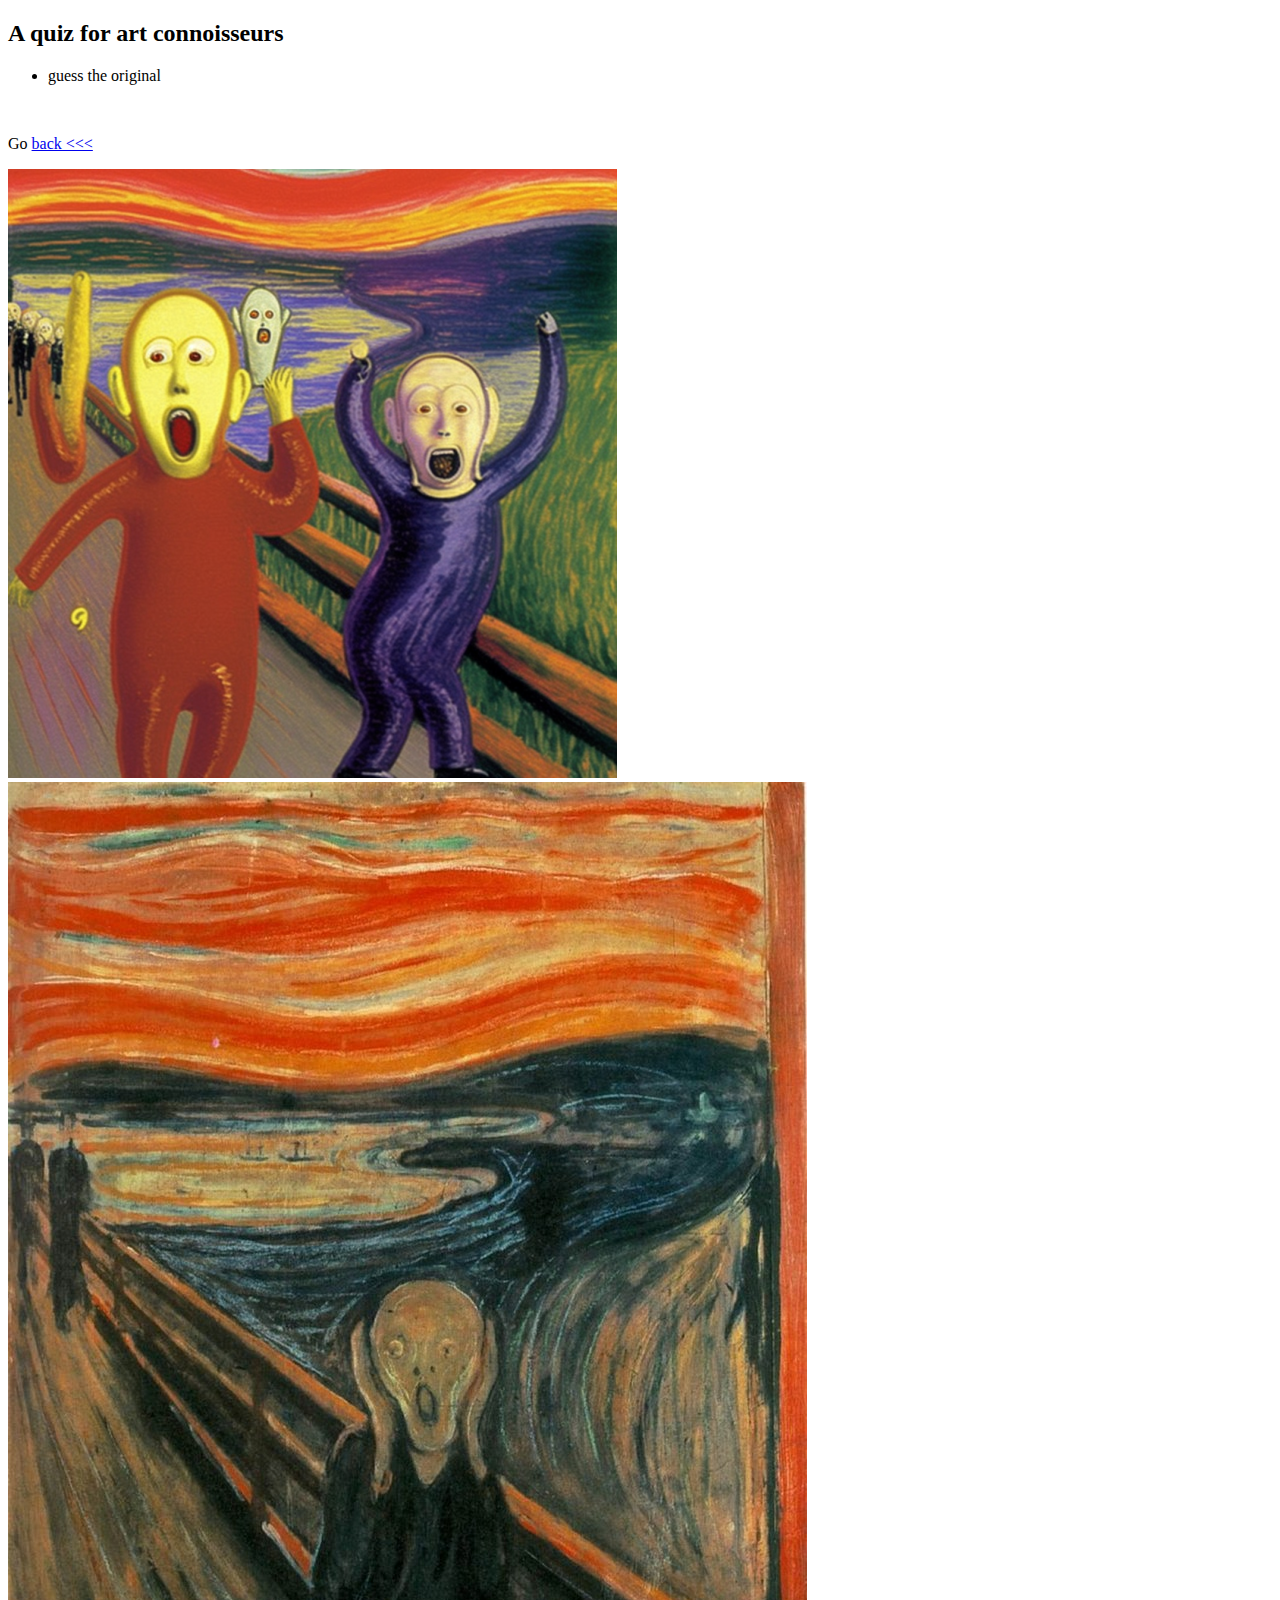
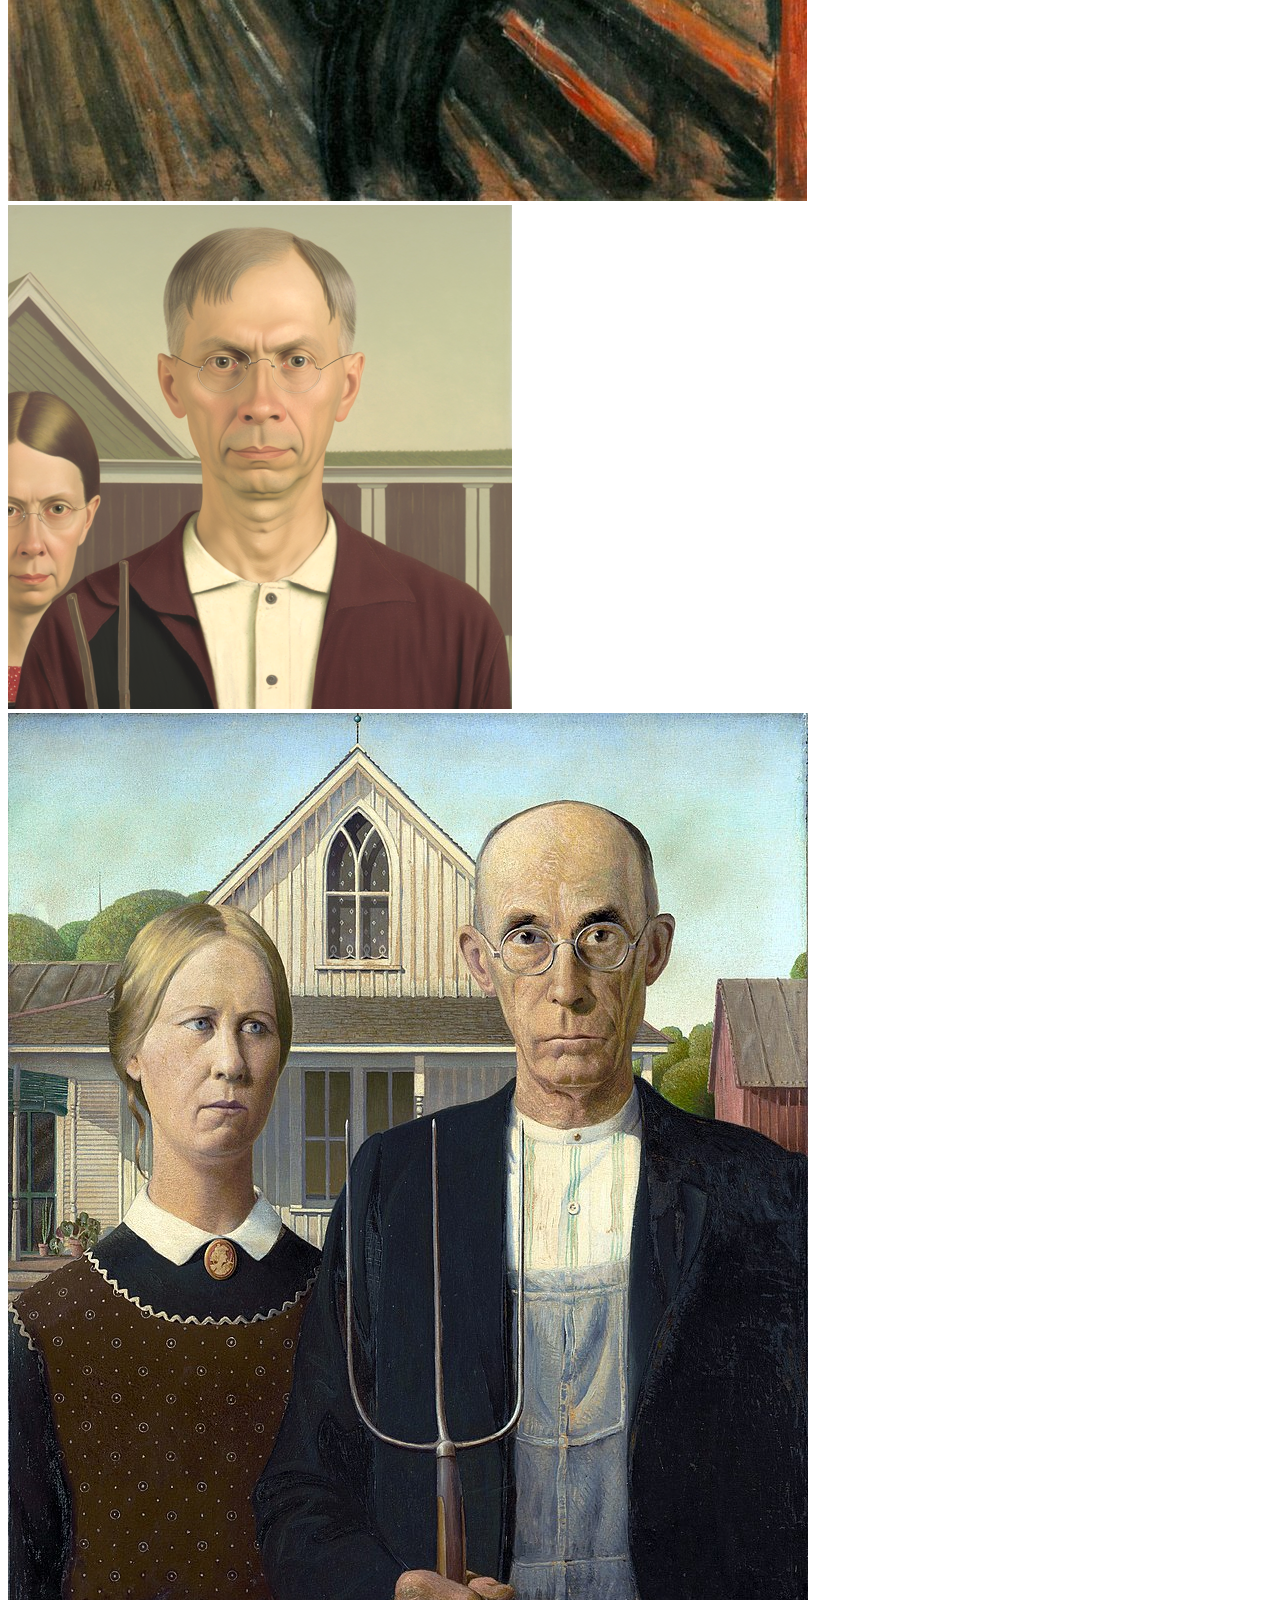
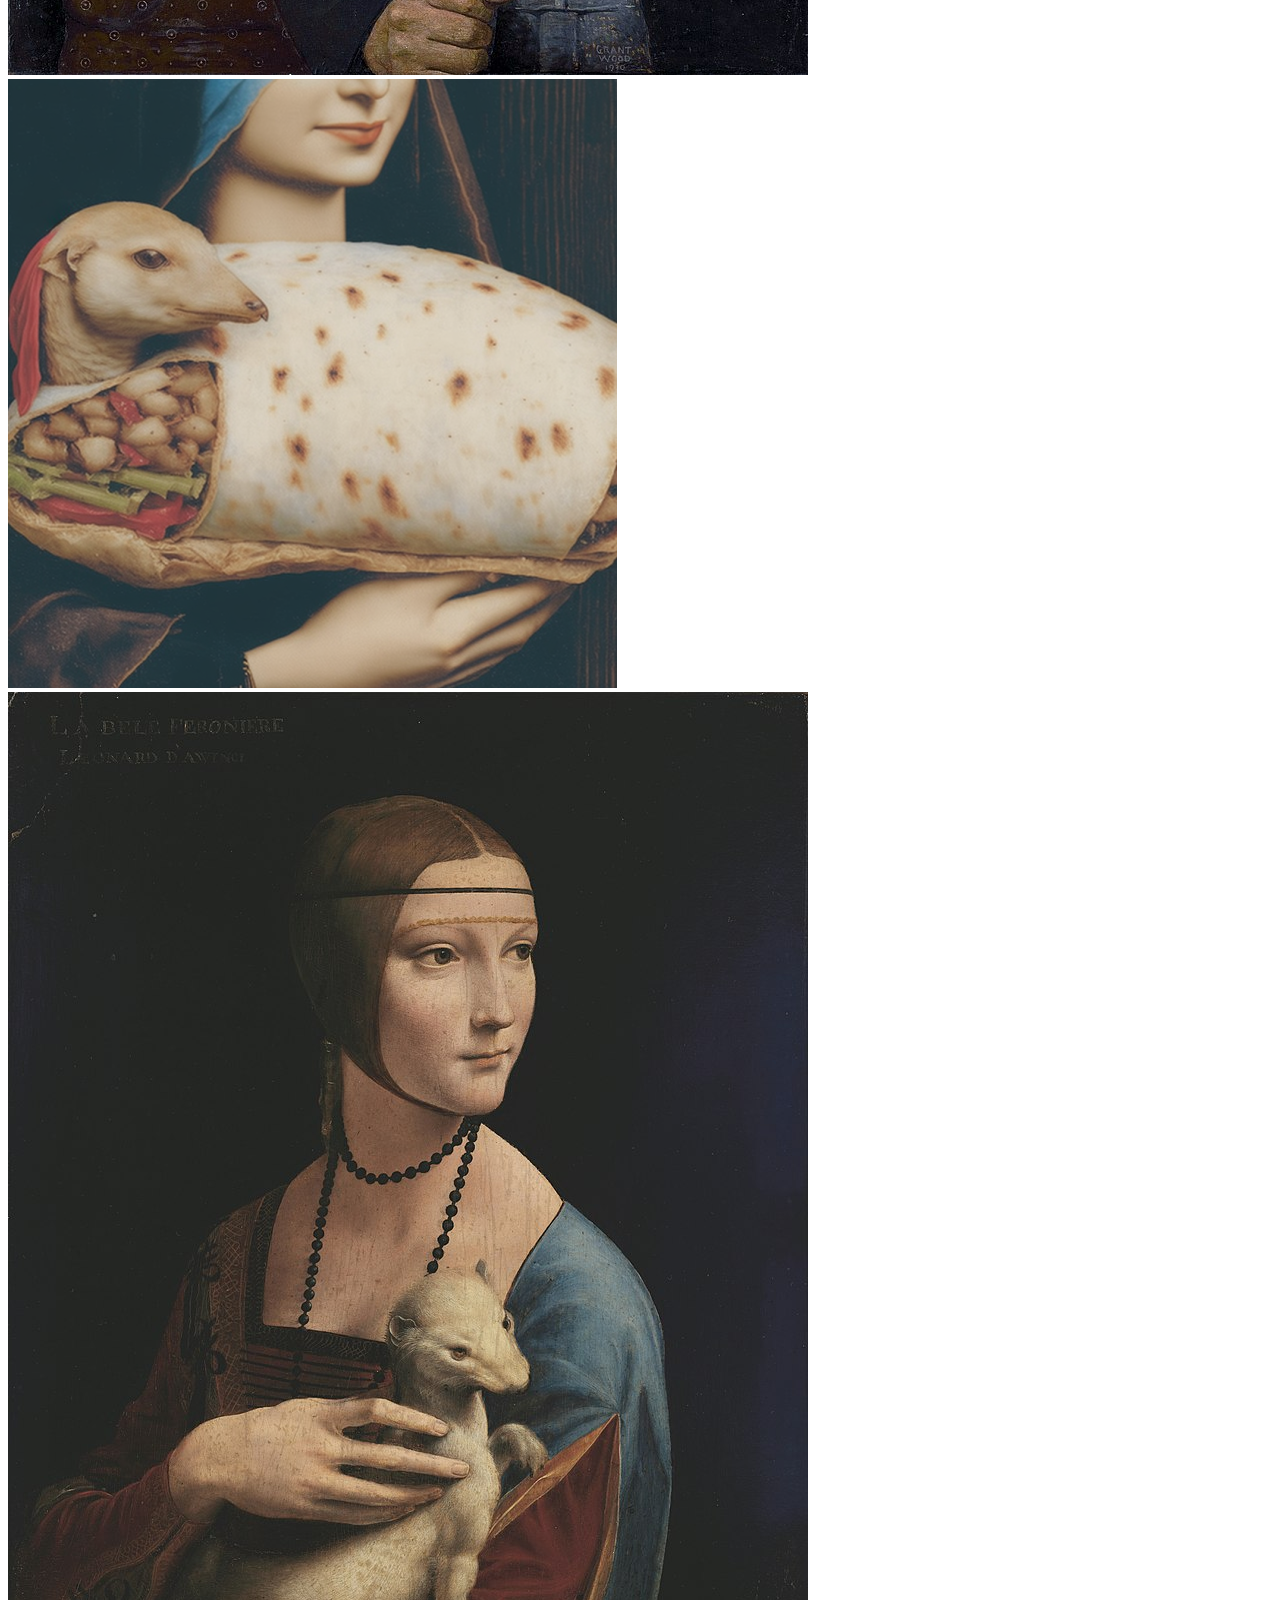
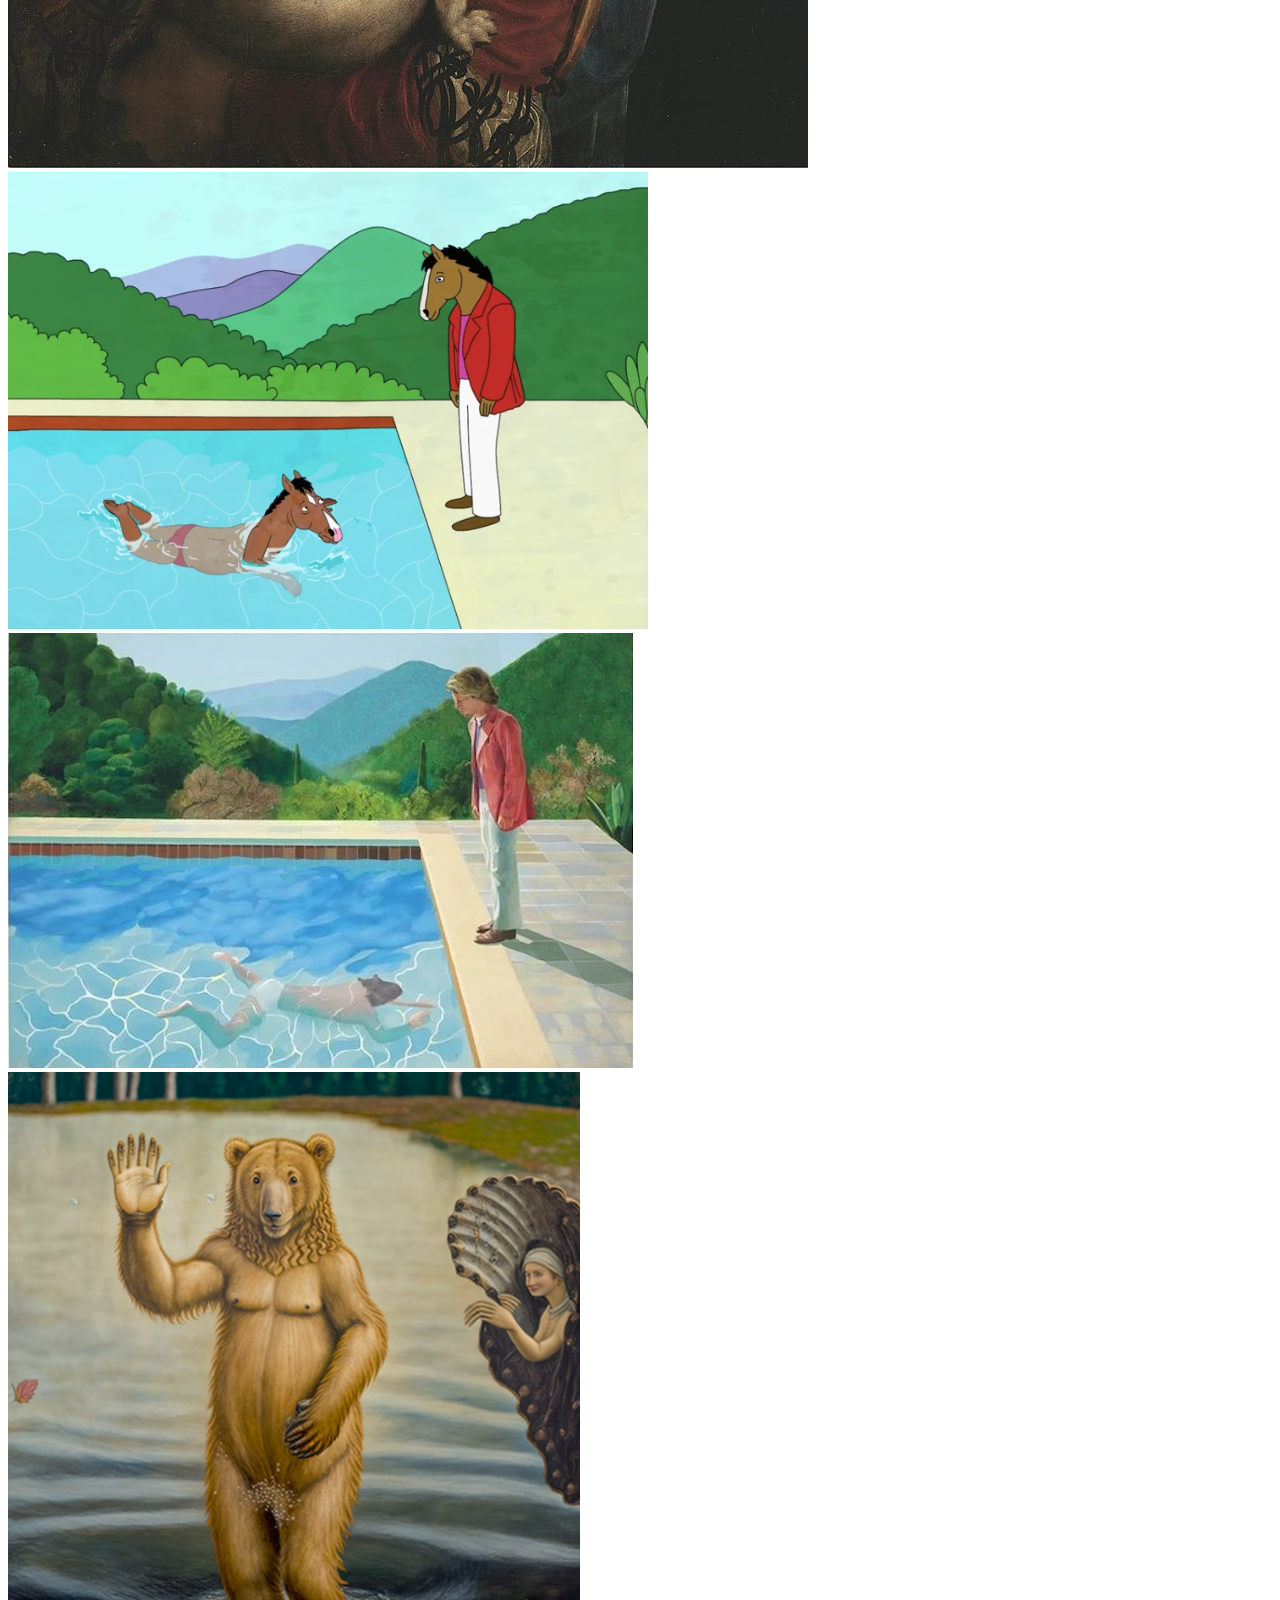
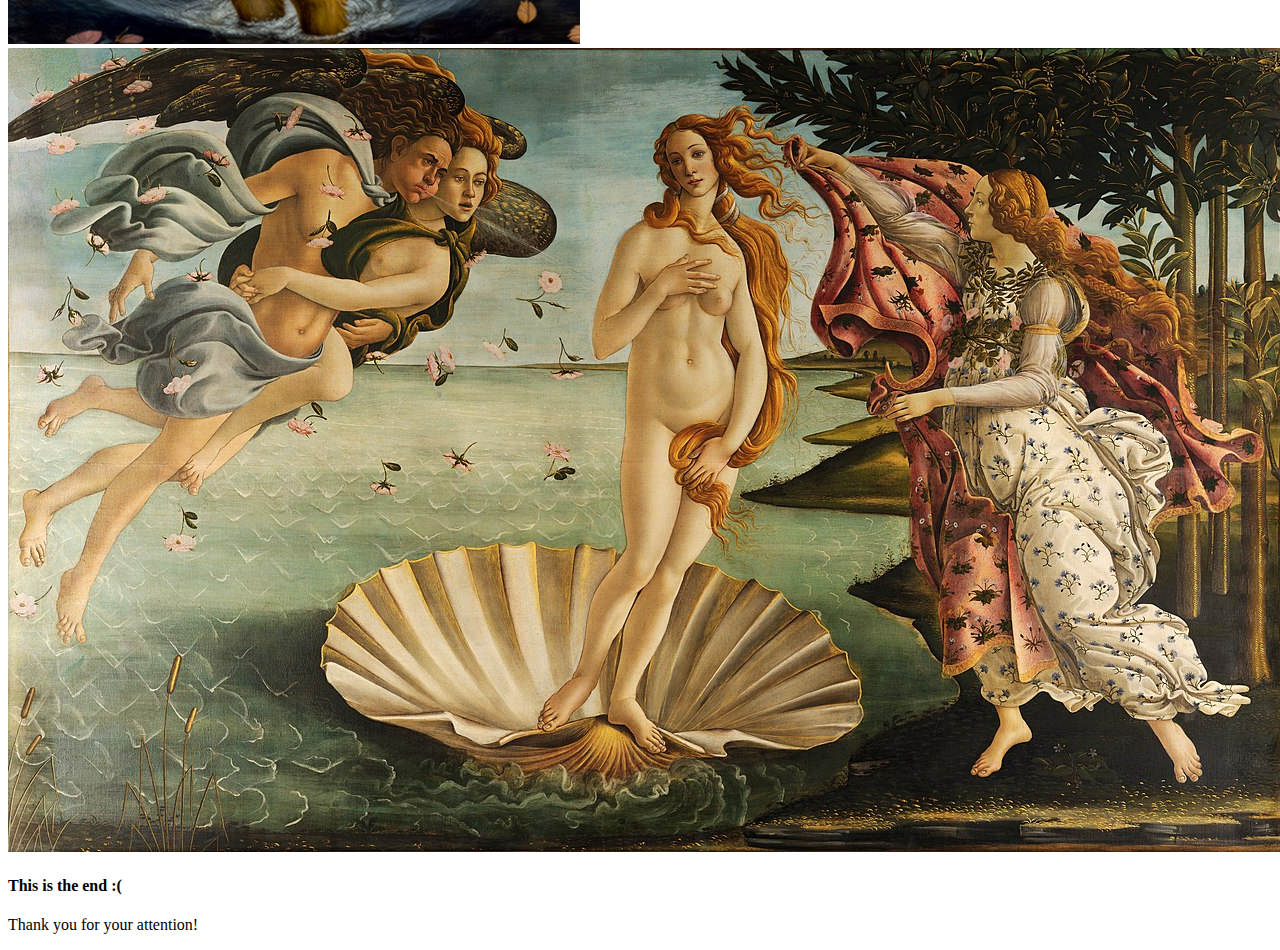
==== quiz.html @ 8bb58770 "Page (files) are added" ====
<!doctype html>
<html>
	<head>
		<meta charset="utf-8">
		<meta name="viewport" content="width=device-width, initial-scale=1.0, maximum-scale=1.0, user-scalable=no">

		<title>4 - Quiz</title>

		<link rel="stylesheet" href="dist/reset.css">
		<link rel="stylesheet" href="dist/reveal.css">
		<link rel="stylesheet" href="css/main.css">
		<link rel="stylesheet" href="css/lite.css">
		<link rel="stylesheet" href="dist/theme/white.css">
		<link rel="stylesheet" href="plugin/highlight/monokai.css">
		<script type="text/javascript" src="js/page.js"></script>
	</head>
	<body>
		<div class="reveal">
			<div class="slides">
				<section>
					<!-- - - - - - - Slide - - - - - - -->
					<h2>A quiz for art connoisseurs</h2>
					<ul>
						<li>guess the original</li>
					</ul>
					<br/>
					<p>
						Go <a href="usage.html">back &lt;&lt;&lt;</a>
					</p>
				</section>	
				<section>
					<!-- - - - - - - Slide - - - - - - -->
					<section>
						<img src="img/quiz_moonk_version.png" />
					</section>
					<section>
						<img class="stretch" src="img/quiz_moonk_orig.jpg" />
					</section>
				</section>
				<section>
					<!-- - - - - - - Slide - - - - - - -->
					<section>
						<img src="img/quiz_wood_version.png" />
					</section>
					<section>
						<img class="stretch" src="img/quiz_wood_orig.jpg" />
					</section>
				</section>
				<section>
					<!-- - - - - - - Slide - - - - - - -->
					<section>
						<img src="img/quiz_vinci_version.png" />
					</section>
					<section>
						<img class="stretch" src="img/quiz_vinci_orig.jpg" />
					</section>
				</section>
				<section>
					<!-- - - - - - - Slide - - - - - - -->
					<section>
						<img src="img/quiz_hockney_version.png" />
					</section>
					<section>
						<img class="stretch" src="img/quiz_hockney_orig.jpg" />
					</section>
				</section>
				<section>
					<!-- - - - - - - Slide - - - - - - -->
					<section>
						<img src="img/quiz_boticelli_version.png" />
					</section>
					<section>
						<img class="stretch" src="img/quiz_boticelli_orig.jpg" />
					</section>
				</section>
				<section>
					<!-- - - - - - - Slide - - - - - - -->
					<h4>This is the end :(</h4>
					<p>Thank you for your attention!</p>
				</section>
			</div>
		</div>

		<script src="dist/reveal.js"></script>
		<script src="plugin/notes/notes.js"></script>
		<script src="plugin/markdown/markdown.js"></script>
		<script src="plugin/highlight/highlight.js"></script>
		<script>
			Reveal.initialize({
				hash: true,

				// Learn about plugins: https://revealjs.com/plugins/
				plugins: [ RevealMarkdown, RevealHighlight, RevealNotes ]
			});
			setupPage(); 
		</script>
	</body>
</html>
---- css/main.css ----
.block-middle {
	text-align: center
}

.code-entry {
	font-family: monospace, monospace;
	color: #6060FF;
}

.matroska li:nth-child(odd) {
	color: #B5C0B5;
}

img.big-pic {
    width: 71vw;
    height: 73vh;
}

img.small-pic {
    width: 6 vw;
    height: 9 vh;
}

.matroska-white li:nth-child(odd) {
	color: #555538;
}

.fade-item {
    transition: .2s all ease-in-out;
    opacity: 0;
}

.fadein {
    animation: fadeIn 0.9s 1;
    animation-fill-mode: forwards;
}

@keyframes fadeIn {
    0% {
        opacity: 0;
    }
    100% {
        opacity: 1;
    }
}

.grid-horizontal {
  display: grid;
  grid-auto-flow: column;
}

.grid-table {
   display: grid;
   grid-template-columns: 30vw auto;
}
---- css/lite.css ----
.code-entry {
	font-family: monospace, monospace;
	color: #3030E8;
}

.matroska li:nth-child(odd) {
	color: #555538;
}
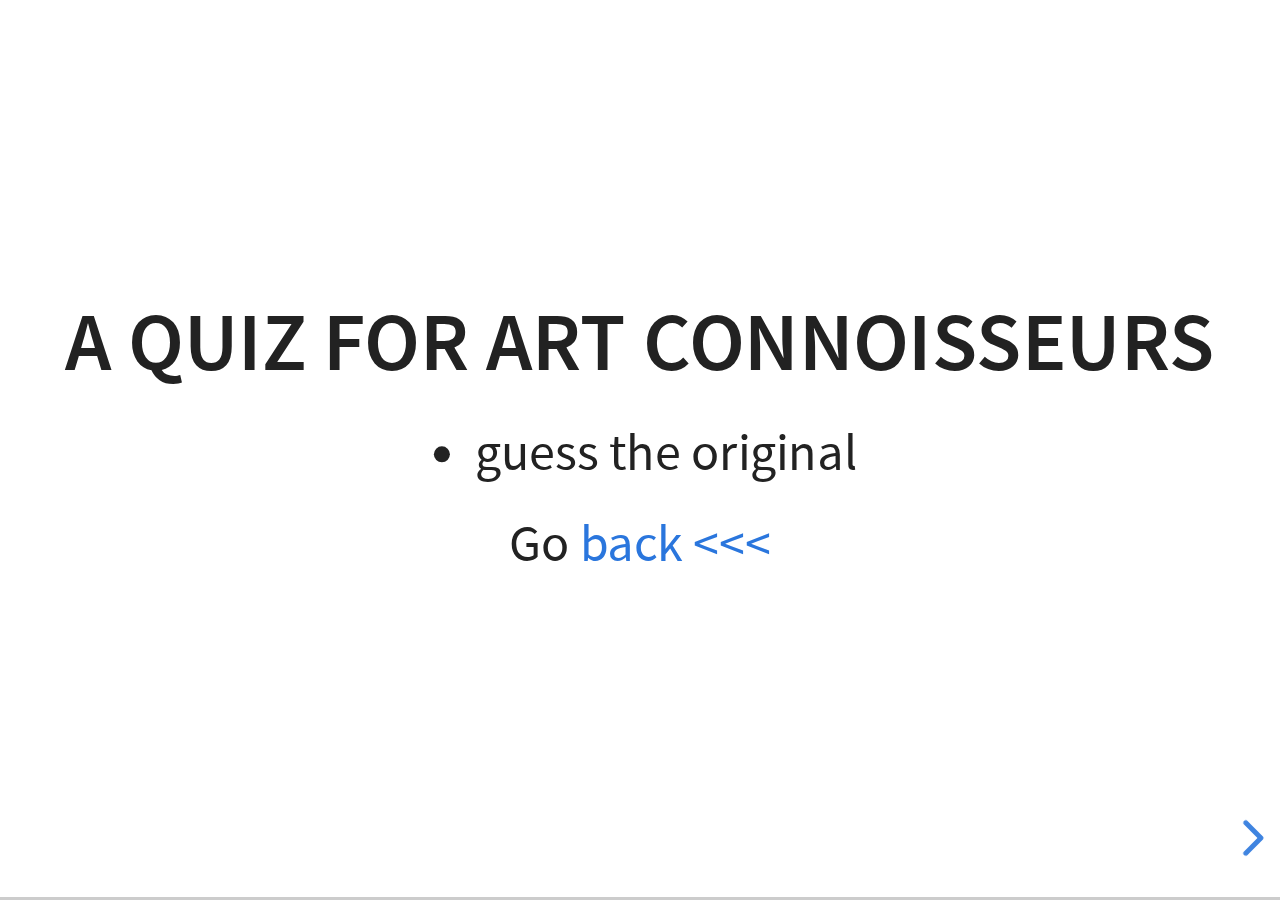
==== commit 00a7fee1: "Update quiz (Vermeer)" ====
--- a/quiz.html
+++ b/quiz.html
@@ -58,10 +58,10 @@
 				<section>
 					<!-- - - - - - - Slide - - - - - - -->
 					<section>
-						<img src="img/quiz_hockney_version.png" />
+						<img src="img/quiz_vermeer_version.png" />
 					</section>
 					<section>
-						<img class="stretch" src="img/quiz_hockney_orig.jpg" />
+						<img class="stretch" src="img/quiz_vermeer_orig.jpg" />
 					</section>
 				</section>
 				<section>
--- a/dist/reveal.css
+++ b/dist/reveal.css
@@ -0,0 +1,8 @@
+/*!
+* reveal.js 4.4.0
+* https://revealjs.com
+* MIT licensed
+*
+* Copyright (C) 2011-2022 Hakim El Hattab, https://hakim.se
+*/
+.reveal .r-stretch,.reveal .stretch{max-width:none;max-height:none}.reveal pre.r-stretch code,.reveal pre.stretch code{height:100%;max-height:100%;box-sizing:border-box}.reveal .r-fit-text{display:inline-block;white-space:nowrap}.reveal .r-stack{display:grid}.reveal .r-stack>*{grid-area:1/1;margin:auto}.reveal .r-hstack,.reveal .r-vstack{display:flex}.reveal .r-hstack img,.reveal .r-hstack video,.reveal .r-vstack img,.reveal .r-vstack video{min-width:0;min-height:0;object-fit:contain}.reveal .r-vstack{flex-direction:column;align-items:center;justify-content:center}.reveal .r-hstack{flex-direction:row;align-items:center;justify-content:center}.reveal .items-stretch{align-items:stretch}.reveal .items-start{align-items:flex-start}.reveal .items-center{align-items:center}.reveal .items-end{align-items:flex-end}.reveal .justify-between{justify-content:space-between}.reveal .justify-around{justify-content:space-around}.reveal .justify-start{justify-content:flex-start}.reveal .justify-center{justify-content:center}.reveal .justify-end{justify-content:flex-end}html.reveal-full-page{width:100%;height:100%;height:100vh;height:calc(var(--vh,1vh) * 100);overflow:hidden}.reveal-viewport{height:100%;overflow:hidden;position:relative;line-height:1;margin:0;background-color:#fff;color:#000}.reveal-viewport:fullscreen{top:0!important;left:0!important;width:100%!important;height:100%!important;transform:none!important}.reveal .slides section .fragment{opacity:0;visibility:hidden;transition:all .2s ease;will-change:opacity}.reveal .slides section .fragment.visible{opacity:1;visibility:inherit}.reveal .slides section .fragment.disabled{transition:none}.reveal .slides section .fragment.grow{opacity:1;visibility:inherit}.reveal .slides section .fragment.grow.visible{transform:scale(1.3)}.reveal .slides section .fragment.shrink{opacity:1;visibility:inherit}.reveal .slides section .fragment.shrink.visible{transform:scale(.7)}.reveal .slides section .fragment.zoom-in{transform:scale(.1)}.reveal .slides section .fragment.zoom-in.visible{transform:none}.reveal .slides section .fragment.fade-out{opacity:1;visibility:inherit}.reveal .slides section .fragment.fade-out.visible{opacity:0;visibility:hidden}.reveal .slides section .fragment.semi-fade-out{opacity:1;visibility:inherit}.reveal .slides section .fragment.semi-fade-out.visible{opacity:.5;visibility:inherit}.reveal .slides section .fragment.strike{opacity:1;visibility:inherit}.reveal .slides section .fragment.strike.visible{text-decoration:line-through}.reveal .slides section .fragment.fade-up{transform:translate(0,40px)}.reveal .slides section .fragment.fade-up.visible{transform:translate(0,0)}.reveal .slides section .fragment.fade-down{transform:translate(0,-40px)}.reveal .slides section .fragment.fade-down.visible{transform:translate(0,0)}.reveal .slides section .fragment.fade-right{transform:translate(-40px,0)}.reveal .slides section .fragment.fade-right.visible{transform:translate(0,0)}.reveal .slides section .fragment.fade-left{transform:translate(40px,0)}.reveal .slides section .fragment.fade-left.visible{transform:translate(0,0)}.reveal .slides section .fragment.current-visible,.reveal .slides section .fragment.fade-in-then-out{opacity:0;visibility:hidden}.reveal .slides section .fragment.current-visible.current-fragment,.reveal .slides section .fragment.fade-in-then-out.current-fragment{opacity:1;visibility:inherit}.reveal .slides section .fragment.fade-in-then-semi-out{opacity:0;visibility:hidden}.reveal .slides section .fragment.fade-in-then-semi-out.visible{opacity:.5;visibility:inherit}.reveal .slides section .fragment.fade-in-then-semi-out.current-fragment{opacity:1;visibility:inherit}.reveal .slides section .fragment.highlight-blue,.reveal .slides section .fragment.highlight-current-blue,.reveal .slides section .fragment.highlight-current-green,.reveal .slides section .fragment.highlight-current-red,.reveal .slides section .fragment.highlight-green,.reveal .slides section .fragment.highlight-red{opacity:1;visibility:inherit}.reveal .slides section .fragment.highlight-red.visible{color:#ff2c2d}.reveal .slides section .fragment.highlight-green.visible{color:#17ff2e}.reveal .slides section .fragment.highlight-blue.visible{color:#1b91ff}.reveal .slides section .fragment.highlight-current-red.current-fragment{color:#ff2c2d}.reveal .slides section .fragment.highlight-current-green.current-fragment{color:#17ff2e}.reveal .slides section .fragment.highlight-current-blue.current-fragment{color:#1b91ff}.reveal:after{content:"";font-style:italic}.reveal iframe{z-index:1}.reveal a{position:relative}@keyframes bounce-right{0%,10%,25%,40%,50%{transform:translateX(0)}20%{transform:translateX(10px)}30%{transform:translateX(-5px)}}@keyframes bounce-left{0%,10%,25%,40%,50%{transform:translateX(0)}20%{transform:translateX(-10px)}30%{transform:translateX(5px)}}@keyframes bounce-down{0%,10%,25%,40%,50%{transform:translateY(0)}20%{transform:translateY(10px)}30%{transform:translateY(-5px)}}.reveal .controls{display:none;position:absolute;top:auto;bottom:12px;right:12px;left:auto;z-index:11;color:#000;pointer-events:none;font-size:10px}.reveal .controls button{position:absolute;padding:0;background-color:transparent;border:0;outline:0;cursor:pointer;color:currentColor;transform:scale(.9999);transition:color .2s ease,opacity .2s ease,transform .2s ease;z-index:2;pointer-events:auto;font-size:inherit;visibility:hidden;opacity:0;-webkit-appearance:none;-webkit-tap-highlight-color:transparent}.reveal .controls .controls-arrow:after,.reveal .controls .controls-arrow:before{content:"";position:absolute;top:0;left:0;width:2.6em;height:.5em;border-radius:.25em;background-color:currentColor;transition:all .15s ease,background-color .8s ease;transform-origin:.2em 50%;will-change:transform}.reveal .controls .controls-arrow{position:relative;width:3.6em;height:3.6em}.reveal .controls .controls-arrow:before{transform:translateX(.5em) translateY(1.55em) rotate(45deg)}.reveal .controls .controls-arrow:after{transform:translateX(.5em) translateY(1.55em) rotate(-45deg)}.reveal .controls .controls-arrow:hover:before{transform:translateX(.5em) translateY(1.55em) rotate(40deg)}.reveal .controls .controls-arrow:hover:after{transform:translateX(.5em) translateY(1.55em) rotate(-40deg)}.reveal .controls .controls-arrow:active:before{transform:translateX(.5em) translateY(1.55em) rotate(36deg)}.reveal .controls .controls-arrow:active:after{transform:translateX(.5em) translateY(1.55em) rotate(-36deg)}.reveal .controls .navigate-left{right:6.4em;bottom:3.2em;transform:translateX(-10px)}.reveal .controls .navigate-left.highlight{animation:bounce-left 2s 50 both ease-out}.reveal .controls .navigate-right{right:0;bottom:3.2em;transform:translateX(10px)}.reveal .controls .navigate-right .controls-arrow{transform:rotate(180deg)}.reveal .controls .navigate-right.highlight{animation:bounce-right 2s 50 both ease-out}.reveal .controls .navigate-up{right:3.2em;bottom:6.4em;transform:translateY(-10px)}.reveal .controls .navigate-up .controls-arrow{transform:rotate(90deg)}.reveal .controls .navigate-down{right:3.2em;bottom:-1.4em;padding-bottom:1.4em;transform:translateY(10px)}.reveal .controls .navigate-down .controls-arrow{transform:rotate(-90deg)}.reveal .controls .navigate-down.highlight{animation:bounce-down 2s 50 both ease-out}.reveal .controls[data-controls-back-arrows=faded] .navigate-up.enabled{opacity:.3}.reveal .controls[data-controls-back-arrows=faded] .navigate-up.enabled:hover{opacity:1}.reveal .controls[data-controls-back-arrows=hidden] .navigate-up.enabled{opacity:0;visibility:hidden}.reveal .controls .enabled{visibility:visible;opacity:.9;cursor:pointer;transform:none}.reveal .controls .enabled.fragmented{opacity:.5}.reveal .controls .enabled.fragmented:hover,.reveal .controls .enabled:hover{opacity:1}.reveal:not(.rtl) .controls[data-controls-back-arrows=faded] .navigate-left.enabled{opacity:.3}.reveal:not(.rtl) .controls[data-controls-back-arrows=faded] .navigate-left.enabled:hover{opacity:1}.reveal:not(.rtl) .controls[data-controls-back-arrows=hidden] .navigate-left.enabled{opacity:0;visibility:hidden}.reveal.rtl .controls[data-controls-back-arrows=faded] .navigate-right.enabled{opacity:.3}.reveal.rtl .controls[data-controls-back-arrows=faded] .navigate-right.enabled:hover{opacity:1}.reveal.rtl .controls[data-controls-back-arrows=hidden] .navigate-right.enabled{opacity:0;visibility:hidden}.reveal[data-navigation-mode=linear].has-horizontal-slides .navigate-down,.reveal[data-navigation-mode=linear].has-horizontal-slides .navigate-up{display:none}.reveal:not(.has-vertical-slides) .controls .navigate-left,.reveal[data-navigation-mode=linear].has-horizontal-slides .navigate-left{bottom:1.4em;right:5.5em}.reveal:not(.has-vertical-slides) .controls .navigate-right,.reveal[data-navigation-mode=linear].has-horizontal-slides .navigate-right{bottom:1.4em;right:.5em}.reveal:not(.has-horizontal-slides) .controls .navigate-up{right:1.4em;bottom:5em}.reveal:not(.has-horizontal-slides) .controls .navigate-down{right:1.4em;bottom:.5em}.reveal.has-dark-background .controls{color:#fff}.reveal.has-light-background .controls{color:#000}.reveal.no-hover .controls .controls-arrow:active:before,.reveal.no-hover .controls .controls-arrow:hover:before{transform:translateX(.5em) translateY(1.55em) rotate(45deg)}.reveal.no-hover .controls .controls-arrow:active:after,.reveal.no-hover .controls .controls-arrow:hover:after{transform:translateX(.5em) translateY(1.55em) rotate(-45deg)}@media screen and (min-width:500px){.reveal .controls[data-controls-layout=edges]{top:0;right:0;bottom:0;left:0}.reveal .controls[data-controls-layout=edges] .navigate-down,.reveal .controls[data-controls-layout=edges] .navigate-left,.reveal .controls[data-controls-layout=edges] .navigate-right,.reveal .controls[data-controls-layout=edges] .navigate-up{bottom:auto;right:auto}.reveal .controls[data-controls-layout=edges] .navigate-left{top:50%;left:.8em;margin-top:-1.8em}.reveal .controls[data-controls-layout=edges] .navigate-right{top:50%;right:.8em;margin-top:-1.8em}.reveal .controls[data-controls-layout=edges] .navigate-up{top:.8em;left:50%;margin-left:-1.8em}.reveal .controls[data-controls-layout=edges] .navigate-down{bottom:-.3em;left:50%;margin-left:-1.8em}}.reveal .progress{position:absolute;display:none;height:3px;width:100%;bottom:0;left:0;z-index:10;background-color:rgba(0,0,0,.2);color:#fff}.reveal .progress:after{content:"";display:block;position:absolute;height:10px;width:100%;top:-10px}.reveal .progress span{display:block;height:100%;width:100%;background-color:currentColor;transition:transform .8s cubic-bezier(.26,.86,.44,.985);transform-origin:0 0;transform:scaleX(0)}.reveal .slide-number{position:absolute;display:block;right:8px;bottom:8px;z-index:31;font-family:Helvetica,sans-serif;font-size:12px;line-height:1;color:#fff;background-color:rgba(0,0,0,.4);padding:5px}.reveal .slide-number a{color:currentColor}.reveal .slide-number-delimiter{margin:0 3px}.reveal{position:relative;width:100%;height:100%;overflow:hidden;touch-action:pinch-zoom}.reveal.embedded{touch-action:pan-y}.reveal .slides{position:absolute;width:100%;height:100%;top:0;right:0;bottom:0;left:0;margin:auto;pointer-events:none;overflow:visible;z-index:1;text-align:center;perspective:600px;perspective-origin:50% 40%}.reveal .slides>section{perspective:600px}.reveal .slides>section,.reveal .slides>section>section{display:none;position:absolute;width:100%;pointer-events:auto;z-index:10;transform-style:flat;transition:transform-origin .8s cubic-bezier(.26,.86,.44,.985),transform .8s cubic-bezier(.26,.86,.44,.985),visibility .8s cubic-bezier(.26,.86,.44,.985),opacity .8s cubic-bezier(.26,.86,.44,.985)}.reveal[data-transition-speed=fast] .slides section{transition-duration:.4s}.reveal[data-transition-speed=slow] .slides section{transition-duration:1.2s}.reveal .slides section[data-transition-speed=fast]{transition-duration:.4s}.reveal .slides section[data-transition-speed=slow]{transition-duration:1.2s}.reveal .slides>section.stack{padding-top:0;padding-bottom:0;pointer-events:none;height:100%}.reveal .slides>section.present,.reveal .slides>section>section.present{display:block;z-index:11;opacity:1}.reveal .slides>section:empty,.reveal .slides>section>section:empty,.reveal .slides>section>section[data-background-interactive],.reveal .slides>section[data-background-interactive]{pointer-events:none}.reveal.center,.reveal.center .slides,.reveal.center .slides section{min-height:0!important}.reveal .slides>section:not(.present),.reveal .slides>section>section:not(.present){pointer-events:none}.reveal.overview .slides>section,.reveal.overview .slides>section>section{pointer-events:auto}.reveal .slides>section.future,.reveal .slides>section.future>section,.reveal .slides>section.past,.reveal .slides>section.past>section,.reveal .slides>section>section.future,.reveal .slides>section>section.past{opacity:0}.reveal .slides>section[data-transition=slide].past,.reveal .slides>section[data-transition~=slide-out].past,.reveal.slide .slides>section:not([data-transition]).past{transform:translate(-150%,0)}.reveal .slides>section[data-transition=slide].future,.reveal .slides>section[data-transition~=slide-in].future,.reveal.slide .slides>section:not([data-transition]).future{transform:translate(150%,0)}.reveal .slides>section>section[data-transition=slide].past,.reveal .slides>section>section[data-transition~=slide-out].past,.reveal.slide .slides>section>section:not([data-transition]).past{transform:translate(0,-150%)}.reveal .slides>section>section[data-transition=slide].future,.reveal .slides>section>section[data-transition~=slide-in].future,.reveal.slide .slides>section>section:not([data-transition]).future{transform:translate(0,150%)}.reveal .slides>section[data-transition=linear].past,.reveal .slides>section[data-transition~=linear-out].past,.reveal.linear .slides>section:not([data-transition]).past{transform:translate(-150%,0)}.reveal .slides>section[data-transition=linear].future,.reveal .slides>section[data-transition~=linear-in].future,.reveal.linear .slides>section:not([data-transition]).future{transform:translate(150%,0)}.reveal .slides>section>section[data-transition=linear].past,.reveal .slides>section>section[data-transition~=linear-out].past,.reveal.linear .slides>section>section:not([data-transition]).past{transform:translate(0,-150%)}.reveal .slides>section>section[data-transition=linear].future,.reveal .slides>section>section[data-transition~=linear-in].future,.reveal.linear .slides>section>section:not([data-transition]).future{transform:translate(0,150%)}.reveal .slides section[data-transition=default].stack,.reveal.default .slides section.stack{transform-style:preserve-3d}.reveal .slides>section[data-transition=default].past,.reveal .slides>section[data-transition~=default-out].past,.reveal.default .slides>section:not([data-transition]).past{transform:translate3d(-100%,0,0) rotateY(-90deg) translate3d(-100%,0,0)}.reveal .slides>section[data-transition=default].future,.reveal .slides>section[data-transition~=default-in].future,.reveal.default .slides>section:not([data-transition]).future{transform:translate3d(100%,0,0) rotateY(90deg) translate3d(100%,0,0)}.reveal .slides>section>section[data-transition=default].past,.reveal .slides>section>section[data-transition~=default-out].past,.reveal.default .slides>section>section:not([data-transition]).past{transform:translate3d(0,-300px,0) rotateX(70deg) translate3d(0,-300px,0)}.reveal .slides>section>section[data-transition=default].future,.reveal .slides>section>section[data-transition~=default-in].future,.reveal.default .slides>section>section:not([data-transition]).future{transform:translate3d(0,300px,0) rotateX(-70deg) translate3d(0,300px,0)}.reveal .slides section[data-transition=convex].stack,.reveal.convex .slides section.stack{transform-style:preserve-3d}.reveal .slides>section[data-transition=convex].past,.reveal .slides>section[data-transition~=convex-out].past,.reveal.convex .slides>section:not([data-transition]).past{transform:translate3d(-100%,0,0) rotateY(-90deg) translate3d(-100%,0,0)}.reveal .slides>section[data-transition=convex].future,.reveal .slides>section[data-transition~=convex-in].future,.reveal.convex .slides>section:not([data-transition]).future{transform:translate3d(100%,0,0) rotateY(90deg) translate3d(100%,0,0)}.reveal .slides>section>section[data-transition=convex].past,.reveal .slides>section>section[data-transition~=convex-out].past,.reveal.convex .slides>section>section:not([data-transition]).past{transform:translate3d(0,-300px,0) rotateX(70deg) translate3d(0,-300px,0)}.reveal .slides>section>section[data-transition=convex].future,.reveal .slides>section>section[data-transition~=convex-in].future,.reveal.convex .slides>section>section:not([data-transition]).future{transform:translate3d(0,300px,0) rotateX(-70deg) translate3d(0,300px,0)}.reveal .slides section[data-transition=concave].stack,.reveal.concave .slides section.stack{transform-style:preserve-3d}.reveal .slides>section[data-transition=concave].past,.reveal .slides>section[data-transition~=concave-out].past,.reveal.concave .slides>section:not([data-transition]).past{transform:translate3d(-100%,0,0) rotateY(90deg) translate3d(-100%,0,0)}.reveal .slides>section[data-transition=concave].future,.reveal .slides>section[data-transition~=concave-in].future,.reveal.concave .slides>section:not([data-transition]).future{transform:translate3d(100%,0,0) rotateY(-90deg) translate3d(100%,0,0)}.reveal .slides>section>section[data-transition=concave].past,.reveal .slides>section>section[data-transition~=concave-out].past,.reveal.concave .slides>section>section:not([data-transition]).past{transform:translate3d(0,-80%,0) rotateX(-70deg) translate3d(0,-80%,0)}.reveal .slides>section>section[data-transition=concave].future,.reveal .slides>section>section[data-transition~=concave-in].future,.reveal.concave .slides>section>section:not([data-transition]).future{transform:translate3d(0,80%,0) rotateX(70deg) translate3d(0,80%,0)}.reveal .slides section[data-transition=zoom],.reveal.zoom .slides section:not([data-transition]){transition-timing-function:ease}.reveal .slides>section[data-transition=zoom].past,.reveal .slides>section[data-transition~=zoom-out].past,.reveal.zoom .slides>section:not([data-transition]).past{visibility:hidden;transform:scale(16)}.reveal .slides>section[data-transition=zoom].future,.reveal .slides>section[data-transition~=zoom-in].future,.reveal.zoom .slides>section:not([data-transition]).future{visibility:hidden;transform:scale(.2)}.reveal .slides>section>section[data-transition=zoom].past,.reveal .slides>section>section[data-transition~=zoom-out].past,.reveal.zoom .slides>section>section:not([data-transition]).past{transform:scale(16)}.reveal .slides>section>section[data-transition=zoom].future,.reveal .slides>section>section[data-transition~=zoom-in].future,.reveal.zoom .slides>section>section:not([data-transition]).future{transform:scale(.2)}.reveal.cube .slides{perspective:1300px}.reveal.cube .slides section{padding:30px;min-height:700px;backface-visibility:hidden;box-sizing:border-box;transform-style:preserve-3d}.reveal.center.cube .slides section{min-height:0}.reveal.cube .slides section:not(.stack):before{content:"";position:absolute;display:block;width:100%;height:100%;left:0;top:0;background:rgba(0,0,0,.1);border-radius:4px;transform:translateZ(-20px)}.reveal.cube .slides section:not(.stack):after{content:"";position:absolute;display:block;width:90%;height:30px;left:5%;bottom:0;background:0 0;z-index:1;border-radius:4px;box-shadow:0 95px 25px rgba(0,0,0,.2);transform:translateZ(-90px) rotateX(65deg)}.reveal.cube .slides>section.stack{padding:0;background:0 0}.reveal.cube .slides>section.past{transform-origin:100% 0;transform:translate3d(-100%,0,0) rotateY(-90deg)}.reveal.cube .slides>section.future{transform-origin:0 0;transform:translate3d(100%,0,0) rotateY(90deg)}.reveal.cube .slides>section>section.past{transform-origin:0 100%;transform:translate3d(0,-100%,0) rotateX(90deg)}.reveal.cube .slides>section>section.future{transform-origin:0 0;transform:translate3d(0,100%,0) rotateX(-90deg)}.reveal.page .slides{perspective-origin:0 50%;perspective:3000px}.reveal.page .slides section{padding:30px;min-height:700px;box-sizing:border-box;transform-style:preserve-3d}.reveal.page .slides section.past{z-index:12}.reveal.page .slides section:not(.stack):before{content:"";position:absolute;display:block;width:100%;height:100%;left:0;top:0;background:rgba(0,0,0,.1);transform:translateZ(-20px)}.reveal.page .slides section:not(.stack):after{content:"";position:absolute;display:block;width:90%;height:30px;left:5%;bottom:0;background:0 0;z-index:1;border-radius:4px;box-shadow:0 95px 25px rgba(0,0,0,.2);-webkit-transform:translateZ(-90px) rotateX(65deg)}.reveal.page .slides>section.stack{padding:0;background:0 0}.reveal.page .slides>section.past{transform-origin:0 0;transform:translate3d(-40%,0,0) rotateY(-80deg)}.reveal.page .slides>section.future{transform-origin:100% 0;transform:translate3d(0,0,0)}.reveal.page .slides>section>section.past{transform-origin:0 0;transform:translate3d(0,-40%,0) rotateX(80deg)}.reveal.page .slides>section>section.future{transform-origin:0 100%;transform:translate3d(0,0,0)}.reveal .slides section[data-transition=fade],.reveal.fade .slides section:not([data-transition]),.reveal.fade .slides>section>section:not([data-transition]){transform:none;transition:opacity .5s}.reveal.fade.overview .slides section,.reveal.fade.overview .slides>section>section{transition:none}.reveal .slides section[data-transition=none],.reveal.none .slides section:not([data-transition]){transform:none;transition:none}.reveal .pause-overlay{position:absolute;top:0;left:0;width:100%;height:100%;background:#000;visibility:hidden;opacity:0;z-index:100;transition:all 1s ease}.reveal .pause-overlay .resume-button{position:absolute;bottom:20px;right:20px;color:#ccc;border-radius:2px;padding:6px 14px;border:2px solid #ccc;font-size:16px;background:0 0;cursor:pointer}.reveal .pause-overlay .resume-button:hover{color:#fff;border-color:#fff}.reveal.paused .pause-overlay{visibility:visible;opacity:1}.reveal .no-transition,.reveal .no-transition *,.reveal .slides.disable-slide-transitions section{transition:none!important}.reveal .slides.disable-slide-transitions section{transform:none!important}.reveal .backgrounds{position:absolute;width:100%;height:100%;top:0;left:0;perspective:600px}.reveal .slide-background{display:none;position:absolute;width:100%;height:100%;opacity:0;visibility:hidden;overflow:hidden;background-color:rgba(0,0,0,0);transition:all .8s cubic-bezier(.26,.86,.44,.985)}.reveal .slide-background-content{position:absolute;width:100%;height:100%;background-position:50% 50%;background-repeat:no-repeat;background-size:cover}.reveal .slide-background.stack{display:block}.reveal .slide-background.present{opacity:1;visibility:visible;z-index:2}.print-pdf .reveal .slide-background{opacity:1!important;visibility:visible!important}.reveal .slide-background video{position:absolute;width:100%;height:100%;max-width:none;max-height:none;top:0;left:0;object-fit:cover}.reveal .slide-background[data-background-size=contain] video{object-fit:contain}.reveal>.backgrounds .slide-background[data-background-transition=none],.reveal[data-background-transition=none]>.backgrounds .slide-background:not([data-background-transition]){transition:none}.reveal>.backgrounds .slide-background[data-background-transition=slide],.reveal[data-background-transition=slide]>.backgrounds .slide-background:not([data-background-transition]){opacity:1}.reveal>.backgrounds .slide-background.past[data-background-transition=slide],.reveal[data-background-transition=slide]>.backgrounds .slide-background.past:not([data-background-transition]){transform:translate(-100%,0)}.reveal>.backgrounds .slide-background.future[data-background-transition=slide],.reveal[data-background-transition=slide]>.backgrounds .slide-background.future:not([data-background-transition]){transform:translate(100%,0)}.reveal>.backgrounds .slide-background>.slide-background.past[data-background-transition=slide],.reveal[data-background-transition=slide]>.backgrounds .slide-background>.slide-background.past:not([data-background-transition]){transform:translate(0,-100%)}.reveal>.backgrounds .slide-background>.slide-background.future[data-background-transition=slide],.reveal[data-background-transition=slide]>.backgrounds .slide-background>.slide-background.future:not([data-background-transition]){transform:translate(0,100%)}.reveal>.backgrounds .slide-background.past[data-background-transition=convex],.reveal[data-background-transition=convex]>.backgrounds .slide-background.past:not([data-background-transition]){opacity:0;transform:translate3d(-100%,0,0) rotateY(-90deg) translate3d(-100%,0,0)}.reveal>.backgrounds .slide-background.future[data-background-transition=convex],.reveal[data-background-transition=convex]>.backgrounds .slide-background.future:not([data-background-transition]){opacity:0;transform:translate3d(100%,0,0) rotateY(90deg) translate3d(100%,0,0)}.reveal>.backgrounds .slide-background>.slide-background.past[data-background-transition=convex],.reveal[data-background-transition=convex]>.backgrounds .slide-background>.slide-background.past:not([data-background-transition]){opacity:0;transform:translate3d(0,-100%,0) rotateX(90deg) translate3d(0,-100%,0)}.reveal>.backgrounds .slide-background>.slide-background.future[data-background-transition=convex],.reveal[data-background-transition=convex]>.backgrounds .slide-background>.slide-background.future:not([data-background-transition]){opacity:0;transform:translate3d(0,100%,0) rotateX(-90deg) translate3d(0,100%,0)}.reveal>.backgrounds .slide-background.past[data-background-transition=concave],.reveal[data-background-transition=concave]>.backgrounds .slide-background.past:not([data-background-transition]){opacity:0;transform:translate3d(-100%,0,0) rotateY(90deg) translate3d(-100%,0,0)}.reveal>.backgrounds .slide-background.future[data-background-transition=concave],.reveal[data-background-transition=concave]>.backgrounds .slide-background.future:not([data-background-transition]){opacity:0;transform:translate3d(100%,0,0) rotateY(-90deg) translate3d(100%,0,0)}.reveal>.backgrounds .slide-background>.slide-background.past[data-background-transition=concave],.reveal[data-background-transition=concave]>.backgrounds .slide-background>.slide-background.past:not([data-background-transition]){opacity:0;transform:translate3d(0,-100%,0) rotateX(-90deg) translate3d(0,-100%,0)}.reveal>.backgrounds .slide-background>.slide-background.future[data-background-transition=concave],.reveal[data-background-transition=concave]>.backgrounds .slide-background>.slide-background.future:not([data-background-transition]){opacity:0;transform:translate3d(0,100%,0) rotateX(90deg) translate3d(0,100%,0)}.reveal>.backgrounds .slide-background[data-background-transition=zoom],.reveal[data-background-transition=zoom]>.backgrounds .slide-background:not([data-background-transition]){transition-timing-function:ease}.reveal>.backgrounds .slide-background.past[data-background-transition=zoom],.reveal[data-background-transition=zoom]>.backgrounds .slide-background.past:not([data-background-transition]){opacity:0;visibility:hidden;transform:scale(16)}.reveal>.backgrounds .slide-background.future[data-background-transition=zoom],.reveal[data-background-transition=zoom]>.backgrounds .slide-background.future:not([data-background-transition]){opacity:0;visibility:hidden;transform:scale(.2)}.reveal>.backgrounds .slide-background>.slide-background.past[data-background-transition=zoom],.reveal[data-background-transition=zoom]>.backgrounds .slide-background>.slide-background.past:not([data-background-transition]){opacity:0;visibility:hidden;transform:scale(16)}.reveal>.backgrounds .slide-background>.slide-background.future[data-background-transition=zoom],.reveal[data-background-transition=zoom]>.backgrounds .slide-background>.slide-background.future:not([data-background-transition]){opacity:0;visibility:hidden;transform:scale(.2)}.reveal[data-transition-speed=fast]>.backgrounds .slide-background{transition-duration:.4s}.reveal[data-transition-speed=slow]>.backgrounds .slide-background{transition-duration:1.2s}.reveal [data-auto-animate-target^=unmatched]{will-change:opacity}.reveal section[data-auto-animate]:not(.stack):not([data-auto-animate=running]) [data-auto-animate-target^=unmatched]{opacity:0}.reveal.overview{perspective-origin:50% 50%;perspective:700px}.reveal.overview .slides{-moz-transform-style:preserve-3d}.reveal.overview .slides section{height:100%;top:0!important;opacity:1!important;overflow:hidden;visibility:visible!important;cursor:pointer;box-sizing:border-box}.reveal.overview .slides section.present,.reveal.overview .slides section:hover{outline:10px solid rgba(150,150,150,.4);outline-offset:10px}.reveal.overview .slides section .fragment{opacity:1;transition:none}.reveal.overview .slides section:after,.reveal.overview .slides section:before{display:none!important}.reveal.overview .slides>section.stack{padding:0;top:0!important;background:0 0;outline:0;overflow:visible}.reveal.overview .backgrounds{perspective:inherit;-moz-transform-style:preserve-3d}.reveal.overview .backgrounds .slide-background{opacity:1;visibility:visible;outline:10px solid rgba(150,150,150,.1);outline-offset:10px}.reveal.overview .backgrounds .slide-background.stack{overflow:visible}.reveal.overview .slides section,.reveal.overview-deactivating .slides section{transition:none}.reveal.overview .backgrounds .slide-background,.reveal.overview-deactivating .backgrounds .slide-background{transition:none}.reveal.rtl .slides,.reveal.rtl .slides h1,.reveal.rtl .slides h2,.reveal.rtl .slides h3,.reveal.rtl .slides h4,.reveal.rtl .slides h5,.reveal.rtl .slides h6{direction:rtl;font-family:sans-serif}.reveal.rtl code,.reveal.rtl pre{direction:ltr}.reveal.rtl ol,.reveal.rtl ul{text-align:right}.reveal.rtl .progress span{transform-origin:100% 0}.reveal.has-parallax-background .backgrounds{transition:all .8s ease}.reveal.has-parallax-background[data-transition-speed=fast] .backgrounds{transition-duration:.4s}.reveal.has-parallax-background[data-transition-speed=slow] .backgrounds{transition-duration:1.2s}.reveal>.overlay{position:absolute;top:0;left:0;width:100%;height:100%;z-index:1000;background:rgba(0,0,0,.9);transition:all .3s ease}.reveal>.overlay .spinner{position:absolute;display:block;top:50%;left:50%;width:32px;height:32px;margin:-16px 0 0 -16px;z-index:10;background-image:url([data-uri]%2F%2F%2F6%2Bvr8nJybW1tcDAwOjo6Nvb26ioqKOjo7Ozs%2FLy8vz8%2FAAAAAAAAAAAACH%2FC05FVFNDQVBFMi4wAwEAAAAh%2FhpDcmVhdGVkIHdpdGggYWpheGxvYWQuaW5mbwAh%[base64]%2FV%2FnmOM82XiHRLYKhKP1oZmADdEAAAh%2BQQJCgAAACwAAAAAIAAgAAAE6hDISWlZpOrNp1lGNRSdRpDUolIGw5RUYhhHukqFu8DsrEyqnWThGvAmhVlteBvojpTDDBUEIFwMFBRAmBkSgOrBFZogCASwBDEY%2FCZSg7GSE0gSCjQBMVG023xWBhklAnoEdhQEfyNqMIcKjhRsjEdnezB%2BA4k8gTwJhFuiW4dokXiloUepBAp5qaKpp6%2BHo7aWW54wl7obvEe0kRuoplCGepwSx2jJvqHEmGt6whJpGpfJCHmOoNHKaHx61WiSR92E4lbFoq%2BB6QDtuetcaBPnW6%2BO7wDHpIiK9SaVK5GgV543tzjgGcghAgAh%[base64]%2B%2BG%2Bw48edZPK%2BM6hLJpQg484enXIdQFSS1u6UhksENEQAAIfkECQoAAAAsAAAAACAAIAAABOcQyEmpGKLqzWcZRVUQnZYg1aBSh2GUVEIQ2aQOE%2BG%2BcD4ntpWkZQj1JIiZIogDFFyHI0UxQwFugMSOFIPJftfVAEoZLBbcLEFhlQiqGp1Vd140AUklUN3eCA51C1EWMzMCezCBBmkxVIVHBWd3HHl9JQOIJSdSnJ0TDKChCwUJjoWMPaGqDKannasMo6WnM562R5YluZRwur0wpgqZE7NKUm%2BFNRPIhjBJxKZteWuIBMN4zRMIVIhffcgojwCF117i4nlLnY5ztRLsnOk%2BaV%2BoJY7V7m76PdkS4trKcdg0Zc0tTcKkRAAAIfkECQoAAAAsAAAAACAAIAAABO4QyEkpKqjqzScpRaVkXZWQEximw1BSCUEIlDohrft6cpKCk5xid5MNJTaAIkekKGQkWyKHkvhKsR7ARmitkAYDYRIbUQRQjWBwJRzChi9CRlBcY1UN4g0%[base64]%[base64]%2BE71SRQeyqUToLA7VxF0JDyIQh%2FMVVPMt1ECZlfcjZJ9mIKoaTl1MRIl5o4CUKXOwmyrCInCKqcWtvadL2SYhyASyNDJ0uIiRMDjI0Fd30%2FiI2UA5GSS5UDj2l6NoqgOgN4gksEBgYFf0FDqKgHnyZ9OX8HrgYHdHpcHQULXAS2qKpENRg7eAMLC7kTBaixUYFkKAzWAAnLC7FLVxLWDBLKCwaKTULgEwbLA4hJtOkSBNqITT3xEgfLpBtzE%2FjiuL04RGEBgwWhShRgQExHBAAh%2BQQJCgAAACwAAAAAIAAgAAAE7xDISWlSqerNpyJKhWRdlSAVoVLCWk6JKlAqAavhO9UkUHsqlE6CwO1cRdCQ8iEIfzFVTzLdRAmZX3I2SfZiCqGk5dTESJeaOAlClzsJsqwiJwiqnFrb2nS9kmIcgEsjQydLiIlHehhpejaIjzh9eomSjZR%[base64]%2BE71SRQeyqUToLA7VxF0JDyIQh%[base64]%2BE71SRQeyqUToLA7VxF0JDyIQh%2FMVVPMt1ECZlfcjZJ9mIKoaTl1MRIl5o4CUKXOwmyrCInCKqcWtvadL2SYhyASyNDJ0uIiUd6GAULDJCRiXo1CpGXDJOUjY%2BYip9DhToJA4RBLwMLCwVDfRgbBAaqqoZ1XBMHswsHtxtFaH1iqaoGNgAIxRpbFAgfPQSqpbgGBqUD1wBXeCYp1AYZ19JJOYgH1KwA4UBvQwXUBxPqVD9L3sbp2BNk2xvvFPJd%2BMFCN6HAAIKgNggY0KtEBAAh%[base64]%2BvsYMDAzZQPC9VCNkDWUhGkuE5PxJNwiUK4UfLzOlD4WvzAHaoG9nxPi5d%2BjYUqfAhhykOFwJWiAAAIfkECQoAAAAsAAAAACAAIAAABPAQyElpUqnqzaciSoVkXVUMFaFSwlpOCcMYlErAavhOMnNLNo8KsZsMZItJEIDIFSkLGQoQTNhIsFehRww2CQLKF0tYGKYSg%2BygsZIuNqJksKgbfgIGepNo2cIUB3V1B3IvNiBYNQaDSTtfhhx0CwVPI0UJe0%2Bbm4g5VgcGoqOcnjmjqDSdnhgEoamcsZuXO1aWQy8KAwOAuTYYGwi7w5h%2BKr0SJ8MFihpNbx%2B4Erq7BYBuzsdiH1jCAzoSfl0rVirNbRXlBBlLX%2BBP0XJLAPGzTkAuAOqb0WT5AH7OcdCm5B8TgRwSRKIHQtaLCwg1RAAAOwAAAAAAAAAAAA%3D%3D);visibility:visible;opacity:.6;transition:all .3s ease}.reveal>.overlay header{position:absolute;left:0;top:0;width:100%;padding:5px;z-index:2;box-sizing:border-box}.reveal>.overlay header a{display:inline-block;width:40px;height:40px;line-height:36px;padding:0 10px;float:right;opacity:.6;box-sizing:border-box}.reveal>.overlay header a:hover{opacity:1}.reveal>.overlay header a .icon{display:inline-block;width:20px;height:20px;background-position:50% 50%;background-size:100%;background-repeat:no-repeat}.reveal>.overlay header a.close .icon{background-image:url([data-uri])}.reveal>.overlay header a.external .icon{background-image:url([data-uri])}.reveal>.overlay .viewport{position:absolute;display:flex;top:50px;right:0;bottom:0;left:0}.reveal>.overlay.overlay-preview .viewport iframe{width:100%;height:100%;max-width:100%;max-height:100%;border:0;opacity:0;visibility:hidden;transition:all .3s ease}.reveal>.overlay.overlay-preview.loaded .viewport iframe{opacity:1;visibility:visible}.reveal>.overlay.overlay-preview.loaded .viewport-inner{position:absolute;z-index:-1;left:0;top:45%;width:100%;text-align:center;letter-spacing:normal}.reveal>.overlay.overlay-preview .x-frame-error{opacity:0;transition:opacity .3s ease .3s}.reveal>.overlay.overlay-preview.loaded .x-frame-error{opacity:1}.reveal>.overlay.overlay-preview.loaded .spinner{opacity:0;visibility:hidden;transform:scale(.2)}.reveal>.overlay.overlay-help .viewport{overflow:auto;color:#fff}.reveal>.overlay.overlay-help .viewport .viewport-inner{width:600px;margin:auto;padding:20px 20px 80px 20px;text-align:center;letter-spacing:normal}.reveal>.overlay.overlay-help .viewport .viewport-inner .title{font-size:20px}.reveal>.overlay.overlay-help .viewport .viewport-inner table{border:1px solid #fff;border-collapse:collapse;font-size:16px}.reveal>.overlay.overlay-help .viewport .viewport-inner table td,.reveal>.overlay.overlay-help .viewport .viewport-inner table th{width:200px;padding:14px;border:1px solid #fff;vertical-align:middle}.reveal>.overlay.overlay-help .viewport .viewport-inner table th{padding-top:20px;padding-bottom:20px}.reveal .playback{position:absolute;left:15px;bottom:20px;z-index:30;cursor:pointer;transition:all .4s ease;-webkit-tap-highlight-color:transparent}.reveal.overview .playback{opacity:0;visibility:hidden}.reveal .hljs{min-height:100%}.reveal .hljs table{margin:initial}.reveal .hljs-ln-code,.reveal .hljs-ln-numbers{padding:0;border:0}.reveal .hljs-ln-numbers{opacity:.6;padding-right:.75em;text-align:right;vertical-align:top}.reveal .hljs.has-highlights tr:not(.highlight-line){opacity:.4}.reveal .hljs:not(:first-child).fragment{position:absolute;top:0;left:0;width:100%;box-sizing:border-box}.reveal pre[data-auto-animate-target]{overflow:hidden}.reveal pre[data-auto-animate-target] code{height:100%}.reveal .roll{display:inline-block;line-height:1.2;overflow:hidden;vertical-align:top;perspective:400px;perspective-origin:50% 50%}.reveal .roll:hover{background:0 0;text-shadow:none}.reveal .roll span{display:block;position:relative;padding:0 2px;pointer-events:none;transition:all .4s ease;transform-origin:50% 0;transform-style:preserve-3d;backface-visibility:hidden}.reveal .roll:hover span{background:rgba(0,0,0,.5);transform:translate3d(0,0,-45px) rotateX(90deg)}.reveal .roll span:after{content:attr(data-title);display:block;position:absolute;left:0;top:0;padding:0 2px;backface-visibility:hidden;transform-origin:50% 0;transform:translate3d(0,110%,0) rotateX(-90deg)}.reveal aside.notes{display:none}.reveal .speaker-notes{display:none;position:absolute;width:33.3333333333%;height:100%;top:0;left:100%;padding:14px 18px 14px 18px;z-index:1;font-size:18px;line-height:1.4;border:1px solid rgba(0,0,0,.05);color:#222;background-color:#f5f5f5;overflow:auto;box-sizing:border-box;text-align:left;font-family:Helvetica,sans-serif;-webkit-overflow-scrolling:touch}.reveal .speaker-notes .notes-placeholder{color:#ccc;font-style:italic}.reveal .speaker-notes:focus{outline:0}.reveal .speaker-notes:before{content:"Speaker notes";display:block;margin-bottom:10px;opacity:.5}.reveal.show-notes{max-width:75%;overflow:visible}.reveal.show-notes .speaker-notes{display:block}@media screen and (min-width:1600px){.reveal .speaker-notes{font-size:20px}}@media screen and (max-width:1024px){.reveal.show-notes{border-left:0;max-width:none;max-height:70%;max-height:70vh;overflow:visible}.reveal.show-notes .speaker-notes{top:100%;left:0;width:100%;height:30vh;border:0}}@media screen and (max-width:600px){.reveal.show-notes{max-height:60%;max-height:60vh}.reveal.show-notes .speaker-notes{top:100%;height:40vh}.reveal .speaker-notes{font-size:14px}}.zoomed .reveal *,.zoomed .reveal :after,.zoomed .reveal :before{backface-visibility:visible!important}.zoomed .reveal .controls,.zoomed .reveal .progress{opacity:0}.zoomed .reveal .roll span{background:0 0}.zoomed .reveal .roll span:after{visibility:hidden}html.print-pdf *{-webkit-print-color-adjust:exact}html.print-pdf{width:100%;height:100%;overflow:visible}html.print-pdf body{margin:0 auto!important;border:0;padding:0;float:none!important;overflow:visible}html.print-pdf .nestedarrow,html.print-pdf .reveal .controls,html.print-pdf .reveal .playback,html.print-pdf .reveal .progress,html.print-pdf .reveal.overview,html.print-pdf .state-background{display:none!important}html.print-pdf .reveal pre code{overflow:hidden!important;font-family:Courier,"Courier New",monospace!important}html.print-pdf .reveal{width:auto!important;height:auto!important;overflow:hidden!important}html.print-pdf .reveal .slides{position:static;width:100%!important;height:auto!important;zoom:1!important;pointer-events:initial;left:auto;top:auto;margin:0!important;padding:0!important;overflow:visible;display:block;perspective:none;perspective-origin:50% 50%}html.print-pdf .reveal .slides .pdf-page{position:relative;overflow:hidden;z-index:1;page-break-after:always}html.print-pdf .reveal .slides section{visibility:visible!important;display:block!important;position:absolute!important;margin:0!important;padding:0!important;box-sizing:border-box!important;min-height:1px;opacity:1!important;transform-style:flat!important;transform:none!important}html.print-pdf .reveal section.stack{position:relative!important;margin:0!important;padding:0!important;page-break-after:avoid!important;height:auto!important;min-height:auto!important}html.print-pdf .reveal img{box-shadow:none}html.print-pdf .reveal .backgrounds{display:none}html.print-pdf .reveal .slide-background{display:block!important;position:absolute;top:0;left:0;width:100%;height:100%;z-index:auto!important}html.print-pdf .reveal.show-notes{max-width:none;max-height:none}html.print-pdf .reveal .speaker-notes-pdf{display:block;width:100%;height:auto;max-height:none;top:auto;right:auto;bottom:auto;left:auto;z-index:100}html.print-pdf .reveal .speaker-notes-pdf[data-layout=separate-page]{position:relative;color:inherit;background-color:transparent;padding:20px;page-break-after:always;border:0}html.print-pdf .reveal .slide-number-pdf{display:block;position:absolute;font-size:14px}html.print-pdf .aria-status{display:none}@media print{html:not(.print-pdf){background:#fff;width:auto;height:auto;overflow:visible}html:not(.print-pdf) body{background:#fff;font-size:20pt;width:auto;height:auto;border:0;margin:0 5%;padding:0;overflow:visible;float:none!important}html:not(.print-pdf) .controls,html:not(.print-pdf) .fork-reveal,html:not(.print-pdf) .nestedarrow,html:not(.print-pdf) .reveal .backgrounds,html:not(.print-pdf) .reveal .progress,html:not(.print-pdf) .reveal .slide-number,html:not(.print-pdf) .share-reveal,html:not(.print-pdf) .state-background{display:none!important}html:not(.print-pdf) body,html:not(.print-pdf) li,html:not(.print-pdf) p,html:not(.print-pdf) td{font-size:20pt!important;color:#000}html:not(.print-pdf) h1,html:not(.print-pdf) h2,html:not(.print-pdf) h3,html:not(.print-pdf) h4,html:not(.print-pdf) h5,html:not(.print-pdf) h6{color:#000!important;height:auto;line-height:normal;text-align:left;letter-spacing:normal}html:not(.print-pdf) h1{font-size:28pt!important}html:not(.print-pdf) h2{font-size:24pt!important}html:not(.print-pdf) h3{font-size:22pt!important}html:not(.print-pdf) h4{font-size:22pt!important;font-variant:small-caps}html:not(.print-pdf) h5{font-size:21pt!important}html:not(.print-pdf) h6{font-size:20pt!important;font-style:italic}html:not(.print-pdf) a:link,html:not(.print-pdf) a:visited{color:#000!important;font-weight:700;text-decoration:underline}html:not(.print-pdf) div,html:not(.print-pdf) ol,html:not(.print-pdf) p,html:not(.print-pdf) ul{visibility:visible;position:static;width:auto;height:auto;display:block;overflow:visible;margin:0;text-align:left!important}html:not(.print-pdf) .reveal pre,html:not(.print-pdf) .reveal table{margin-left:0;margin-right:0}html:not(.print-pdf) .reveal pre code{padding:20px}html:not(.print-pdf) .reveal blockquote{margin:20px 0}html:not(.print-pdf) .reveal .slides{position:static!important;width:auto!important;height:auto!important;left:0!important;top:0!important;margin-left:0!important;margin-top:0!important;padding:0!important;zoom:1!important;transform:none!important;overflow:visible!important;display:block!important;text-align:left!important;perspective:none;perspective-origin:50% 50%}html:not(.print-pdf) .reveal .slides section{visibility:visible!important;position:static!important;width:auto!important;height:auto!important;display:block!important;overflow:visible!important;left:0!important;top:0!important;margin-left:0!important;margin-top:0!important;padding:60px 20px!important;z-index:auto!important;opacity:1!important;page-break-after:always!important;transform-style:flat!important;transform:none!important;transition:none!important}html:not(.print-pdf) .reveal .slides section.stack{padding:0!important}html:not(.print-pdf) .reveal section:last-of-type{page-break-after:avoid!important}html:not(.print-pdf) .reveal section .fragment{opacity:1!important;visibility:visible!important;transform:none!important}html:not(.print-pdf) .reveal .r-fit-text{white-space:normal!important}html:not(.print-pdf) .reveal section img{display:block;margin:15px 0;background:#fff;border:1px solid #666;box-shadow:none}html:not(.print-pdf) .reveal section small{font-size:.8em}html:not(.print-pdf) .reveal .hljs{max-height:100%;white-space:pre-wrap;word-wrap:break-word;word-break:break-word;font-size:15pt}html:not(.print-pdf) .reveal .hljs .hljs-ln-numbers{white-space:nowrap}html:not(.print-pdf) .reveal .hljs td{font-size:inherit!important;color:inherit!important}}--- a/dist/theme/white.css
+++ b/dist/theme/white.css
@@ -0,0 +1,357 @@
+/**
+ * White theme for reveal.js. This is the opposite of the 'black' theme.
+ *
+ * By Hakim El Hattab, http://hakim.se
+ */
+@import url(./fonts/source-sans-pro/source-sans-pro.css);
+section.has-dark-background, section.has-dark-background h1, section.has-dark-background h2, section.has-dark-background h3, section.has-dark-background h4, section.has-dark-background h5, section.has-dark-background h6 {
+  color: #fff;
+}
+
+/*********************************************
+ * GLOBAL STYLES
+ *********************************************/
+:root {
+  --r-background-color: #fff;
+  --r-main-font: Source Sans Pro, Helvetica, sans-serif;
+  --r-main-font-size: 42px;
+  --r-main-color: #222;
+  --r-block-margin: 20px;
+  --r-heading-margin: 0 0 20px 0;
+  --r-heading-font: Source Sans Pro, Helvetica, sans-serif;
+  --r-heading-color: #222;
+  --r-heading-line-height: 1.2;
+  --r-heading-letter-spacing: normal;
+  --r-heading-text-transform: uppercase;
+  --r-heading-text-shadow: none;
+  --r-heading-font-weight: 600;
+  --r-heading1-text-shadow: none;
+  --r-heading1-size: 2.5em;
+  --r-heading2-size: 1.6em;
+  --r-heading3-size: 1.3em;
+  --r-heading4-size: 1em;
+  --r-code-font: monospace;
+  --r-link-color: #2a76dd;
+  --r-link-color-dark: #1a53a1;
+  --r-link-color-hover: #6ca0e8;
+  --r-selection-background-color: #98bdef;
+  --r-selection-color: #fff;
+}
+
+.reveal-viewport {
+  background: #fff;
+  background-color: var(--r-background-color);
+}
+
+.reveal {
+  font-family: var(--r-main-font);
+  font-size: var(--r-main-font-size);
+  font-weight: normal;
+  color: var(--r-main-color);
+}
+
+.reveal ::selection {
+  color: var(--r-selection-color);
+  background: var(--r-selection-background-color);
+  text-shadow: none;
+}
+
+.reveal ::-moz-selection {
+  color: var(--r-selection-color);
+  background: var(--r-selection-background-color);
+  text-shadow: none;
+}
+
+.reveal .slides section,
+.reveal .slides section > section {
+  line-height: 1.3;
+  font-weight: inherit;
+}
+
+/*********************************************
+ * HEADERS
+ *********************************************/
+.reveal h1,
+.reveal h2,
+.reveal h3,
+.reveal h4,
+.reveal h5,
+.reveal h6 {
+  margin: var(--r-heading-margin);
+  color: var(--r-heading-color);
+  font-family: var(--r-heading-font);
+  font-weight: var(--r-heading-font-weight);
+  line-height: var(--r-heading-line-height);
+  letter-spacing: var(--r-heading-letter-spacing);
+  text-transform: var(--r-heading-text-transform);
+  text-shadow: var(--r-heading-text-shadow);
+  word-wrap: break-word;
+}
+
+.reveal h1 {
+  font-size: var(--r-heading1-size);
+}
+
+.reveal h2 {
+  font-size: var(--r-heading2-size);
+}
+
+.reveal h3 {
+  font-size: var(--r-heading3-size);
+}
+
+.reveal h4 {
+  font-size: var(--r-heading4-size);
+}
+
+.reveal h1 {
+  text-shadow: var(--r-heading1-text-shadow);
+}
+
+/*********************************************
+ * OTHER
+ *********************************************/
+.reveal p {
+  margin: var(--r-block-margin) 0;
+  line-height: 1.3;
+}
+
+/* Remove trailing margins after titles */
+.reveal h1:last-child,
+.reveal h2:last-child,
+.reveal h3:last-child,
+.reveal h4:last-child,
+.reveal h5:last-child,
+.reveal h6:last-child {
+  margin-bottom: 0;
+}
+
+/* Ensure certain elements are never larger than the slide itself */
+.reveal img,
+.reveal video,
+.reveal iframe {
+  max-width: 95%;
+  max-height: 95%;
+}
+
+.reveal strong,
+.reveal b {
+  font-weight: bold;
+}
+
+.reveal em {
+  font-style: italic;
+}
+
+.reveal ol,
+.reveal dl,
+.reveal ul {
+  display: inline-block;
+  text-align: left;
+  margin: 0 0 0 1em;
+}
+
+.reveal ol {
+  list-style-type: decimal;
+}
+
+.reveal ul {
+  list-style-type: disc;
+}
+
+.reveal ul ul {
+  list-style-type: square;
+}
+
+.reveal ul ul ul {
+  list-style-type: circle;
+}
+
+.reveal ul ul,
+.reveal ul ol,
+.reveal ol ol,
+.reveal ol ul {
+  display: block;
+  margin-left: 40px;
+}
+
+.reveal dt {
+  font-weight: bold;
+}
+
+.reveal dd {
+  margin-left: 40px;
+}
+
+.reveal blockquote {
+  display: block;
+  position: relative;
+  width: 70%;
+  margin: var(--r-block-margin) auto;
+  padding: 5px;
+  font-style: italic;
+  background: rgba(255, 255, 255, 0.05);
+  box-shadow: 0px 0px 2px rgba(0, 0, 0, 0.2);
+}
+
+.reveal blockquote p:first-child,
+.reveal blockquote p:last-child {
+  display: inline-block;
+}
+
+.reveal q {
+  font-style: italic;
+}
+
+.reveal pre {
+  display: block;
+  position: relative;
+  width: 90%;
+  margin: var(--r-block-margin) auto;
+  text-align: left;
+  font-size: 0.55em;
+  font-family: var(--r-code-font);
+  line-height: 1.2em;
+  word-wrap: break-word;
+  box-shadow: 0px 5px 15px rgba(0, 0, 0, 0.15);
+}
+
+.reveal code {
+  font-family: var(--r-code-font);
+  text-transform: none;
+  tab-size: 2;
+}
+
+.reveal pre code {
+  display: block;
+  padding: 5px;
+  overflow: auto;
+  max-height: 400px;
+  word-wrap: normal;
+}
+
+.reveal .code-wrapper {
+  white-space: normal;
+}
+
+.reveal .code-wrapper code {
+  white-space: pre;
+}
+
+.reveal table {
+  margin: auto;
+  border-collapse: collapse;
+  border-spacing: 0;
+}
+
+.reveal table th {
+  font-weight: bold;
+}
+
+.reveal table th,
+.reveal table td {
+  text-align: left;
+  padding: 0.2em 0.5em 0.2em 0.5em;
+  border-bottom: 1px solid;
+}
+
+.reveal table th[align=center],
+.reveal table td[align=center] {
+  text-align: center;
+}
+
+.reveal table th[align=right],
+.reveal table td[align=right] {
+  text-align: right;
+}
+
+.reveal table tbody tr:last-child th,
+.reveal table tbody tr:last-child td {
+  border-bottom: none;
+}
+
+.reveal sup {
+  vertical-align: super;
+  font-size: smaller;
+}
+
+.reveal sub {
+  vertical-align: sub;
+  font-size: smaller;
+}
+
+.reveal small {
+  display: inline-block;
+  font-size: 0.6em;
+  line-height: 1.2em;
+  vertical-align: top;
+}
+
+.reveal small * {
+  vertical-align: top;
+}
+
+.reveal img {
+  margin: var(--r-block-margin) 0;
+}
+
+/*********************************************
+ * LINKS
+ *********************************************/
+.reveal a {
+  color: var(--r-link-color);
+  text-decoration: none;
+  transition: color 0.15s ease;
+}
+
+.reveal a:hover {
+  color: var(--r-link-color-hover);
+  text-shadow: none;
+  border: none;
+}
+
+.reveal .roll span:after {
+  color: #fff;
+  background: var(--r-link-color-dark);
+}
+
+/*********************************************
+ * Frame helper
+ *********************************************/
+.reveal .r-frame {
+  border: 4px solid var(--r-main-color);
+  box-shadow: 0 0 10px rgba(0, 0, 0, 0.15);
+}
+
+.reveal a .r-frame {
+  transition: all 0.15s linear;
+}
+
+.reveal a:hover .r-frame {
+  border-color: var(--r-link-color);
+  box-shadow: 0 0 20px rgba(0, 0, 0, 0.55);
+}
+
+/*********************************************
+ * NAVIGATION CONTROLS
+ *********************************************/
+.reveal .controls {
+  color: var(--r-link-color);
+}
+
+/*********************************************
+ * PROGRESS BAR
+ *********************************************/
+.reveal .progress {
+  background: rgba(0, 0, 0, 0.2);
+  color: var(--r-link-color);
+}
+
+/*********************************************
+ * PRINT BACKGROUND
+ *********************************************/
+@media print {
+  .backgrounds {
+    background-color: var(--r-background-color);
+  }
+}--- a/plugin/highlight/monokai.css
+++ b/plugin/highlight/monokai.css
@@ -0,0 +1,71 @@
+/*
+Monokai style - ported by Luigi Maselli - http://grigio.org
+*/
+
+.hljs {
+  display: block;
+  overflow-x: auto;
+  padding: 0.5em;
+  background: #272822;
+  color: #ddd;
+}
+
+.hljs-tag,
+.hljs-keyword,
+.hljs-selector-tag,
+.hljs-literal,
+.hljs-strong,
+.hljs-name {
+  color: #f92672;
+}
+
+.hljs-code {
+  color: #66d9ef;
+}
+
+.hljs-class .hljs-title {
+  color: white;
+}
+
+.hljs-attribute,
+.hljs-symbol,
+.hljs-regexp,
+.hljs-link {
+  color: #bf79db;
+}
+
+.hljs-string,
+.hljs-bullet,
+.hljs-subst,
+.hljs-title,
+.hljs-section,
+.hljs-emphasis,
+.hljs-type,
+.hljs-built_in,
+.hljs-builtin-name,
+.hljs-selector-attr,
+.hljs-selector-pseudo,
+.hljs-addition,
+.hljs-variable,
+.hljs-template-tag,
+.hljs-template-variable {
+  color: #a6e22e;
+}
+
+.hljs-comment,
+.hljs-quote,
+.hljs-deletion,
+.hljs-meta {
+  color: #75715e;
+}
+
+.hljs-keyword,
+.hljs-selector-tag,
+.hljs-literal,
+.hljs-doctag,
+.hljs-title,
+.hljs-section,
+.hljs-type,
+.hljs-selector-id {
+  font-weight: bold;
+}
